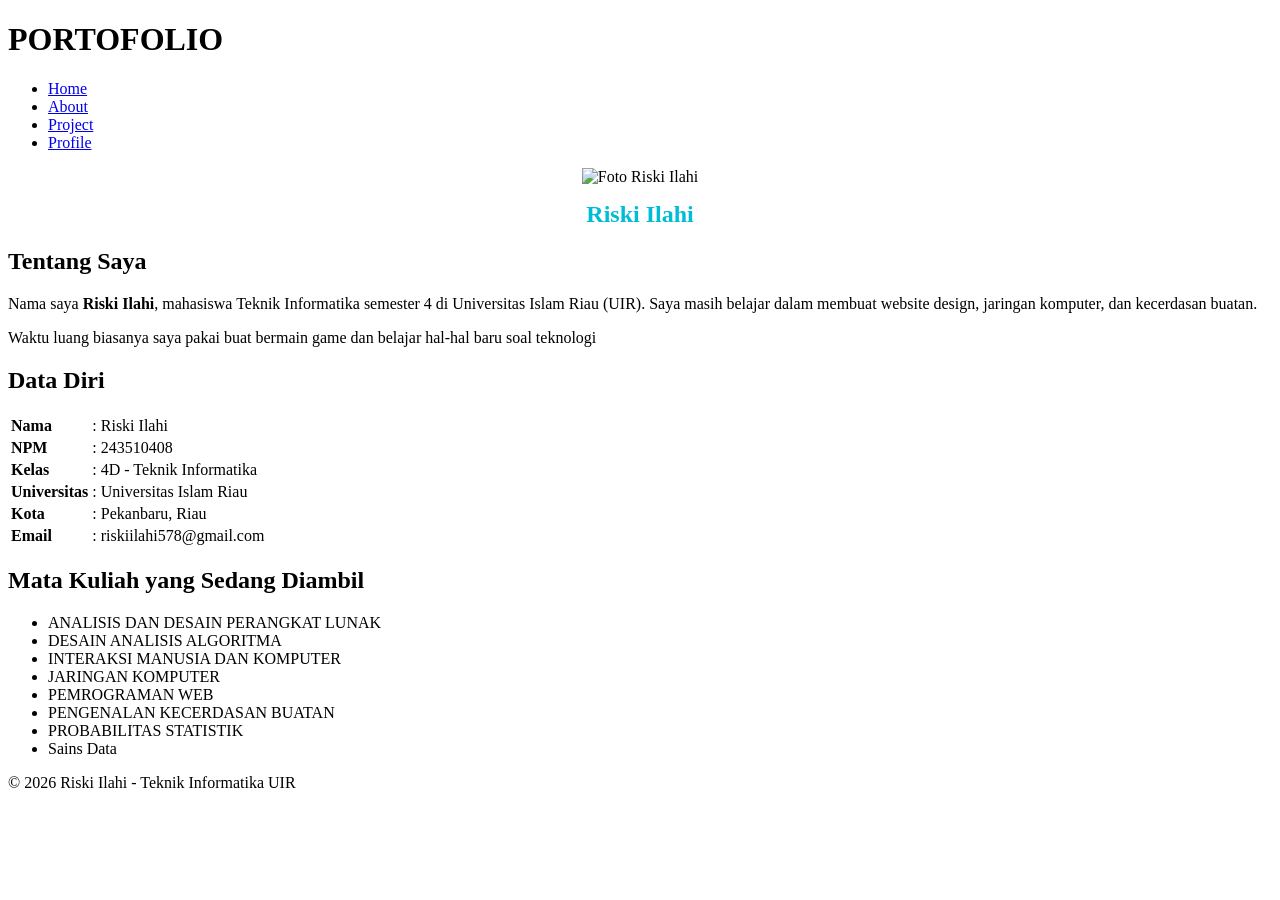
==== about.html @ 0316494c "buat ABOUT" ====
<!DOCTYPE html>
<html lang="id">
<head>
    <meta charset="UTF-8">
    <meta name="viewport" content="width=device-width, initial-scale=1.0">
    <title>About - Riski Ilahi</title>
    <link rel="stylesheet" href="style.css">
</head>

<body>

    <header>
        <h1>PORTOFOLIO</h1>
        <ul>
            <li><a href="portofolio.html">Home</a></li>
            <li><a href="about.html">About</a></li>
            <li><a href="project.html">Project</a></li>
            <li><a href="profile.html">Profile</a></li>
        </ul>
    </header>

    <main>

        <div class="section" style="text-align:center;">
            <img src="WhatsApp Image 2026-05-11 at 12.24.21.jpeg" alt="Foto Riski Ilahi" class="foto-profil">
            <h2 style="margin-top:15px; border:none; padding:0; color:#00bcd4;">Riski Ilahi</h2>
        </div>

        <div class="section">
            <h2>Tentang Saya</h2>
            <p>
                Nama saya <b>Riski Ilahi</b>, mahasiswa Teknik Informatika semester 4 di Universitas Islam Riau (UIR).
                Saya masih belajar dalam membuat website design, jaringan komputer, dan kecerdasan buatan.
            </p>
            <p>
                Waktu luang biasanya saya pakai buat bermain game dan belajar hal-hal baru soal teknologi 
            </p>
        </div>

        <div class="section">
            <h2>Data Diri</h2>
            <table class="tabel-info">
                <tr>
                    <td><b>Nama</b></td>
                    <td>: Riski Ilahi</td>
                </tr>
                <tr>
                    <td><b>NPM</b></td>
                    <td>: 243510408</td>
                </tr>
                <tr>
                    <td><b>Kelas</b></td>
                    <td>: 4D - Teknik Informatika</td>
                </tr>
                <tr>
                    <td><b>Universitas</b></td>
                    <td>: Universitas Islam Riau</td>
                </tr>
                <tr>
                    <td><b>Kota</b></td>
                    <td>: Pekanbaru, Riau</td>
                </tr>
                <tr>
                    <td><b>Email</b></td>
                    <td>: riskiilahi578@gmail.com</td>
                </tr>
            </table>
        </div>

        <div class="section">
            <h2>Mata Kuliah yang Sedang Diambil</h2>
            <ul>
                <li>ANALISIS DAN DESAIN PERANGKAT LUNAK</li>
                <li>DESAIN ANALISIS ALGORITMA</li>
                <li>INTERAKSI MANUSIA DAN KOMPUTER</li>
                <li>JARINGAN KOMPUTER</li>
                <li>PEMROGRAMAN WEB</li>
                <li>PENGENALAN KECERDASAN BUATAN</li>
                <li>PROBABILITAS STATISTIK</li>
                <li>Sains Data</li>
            </ul>
        </div>

    </main>

    <footer>
        <p>&copy; 2026 Riski Ilahi - Teknik Informatika UIR</p>
    </footer>

</body>
</html>
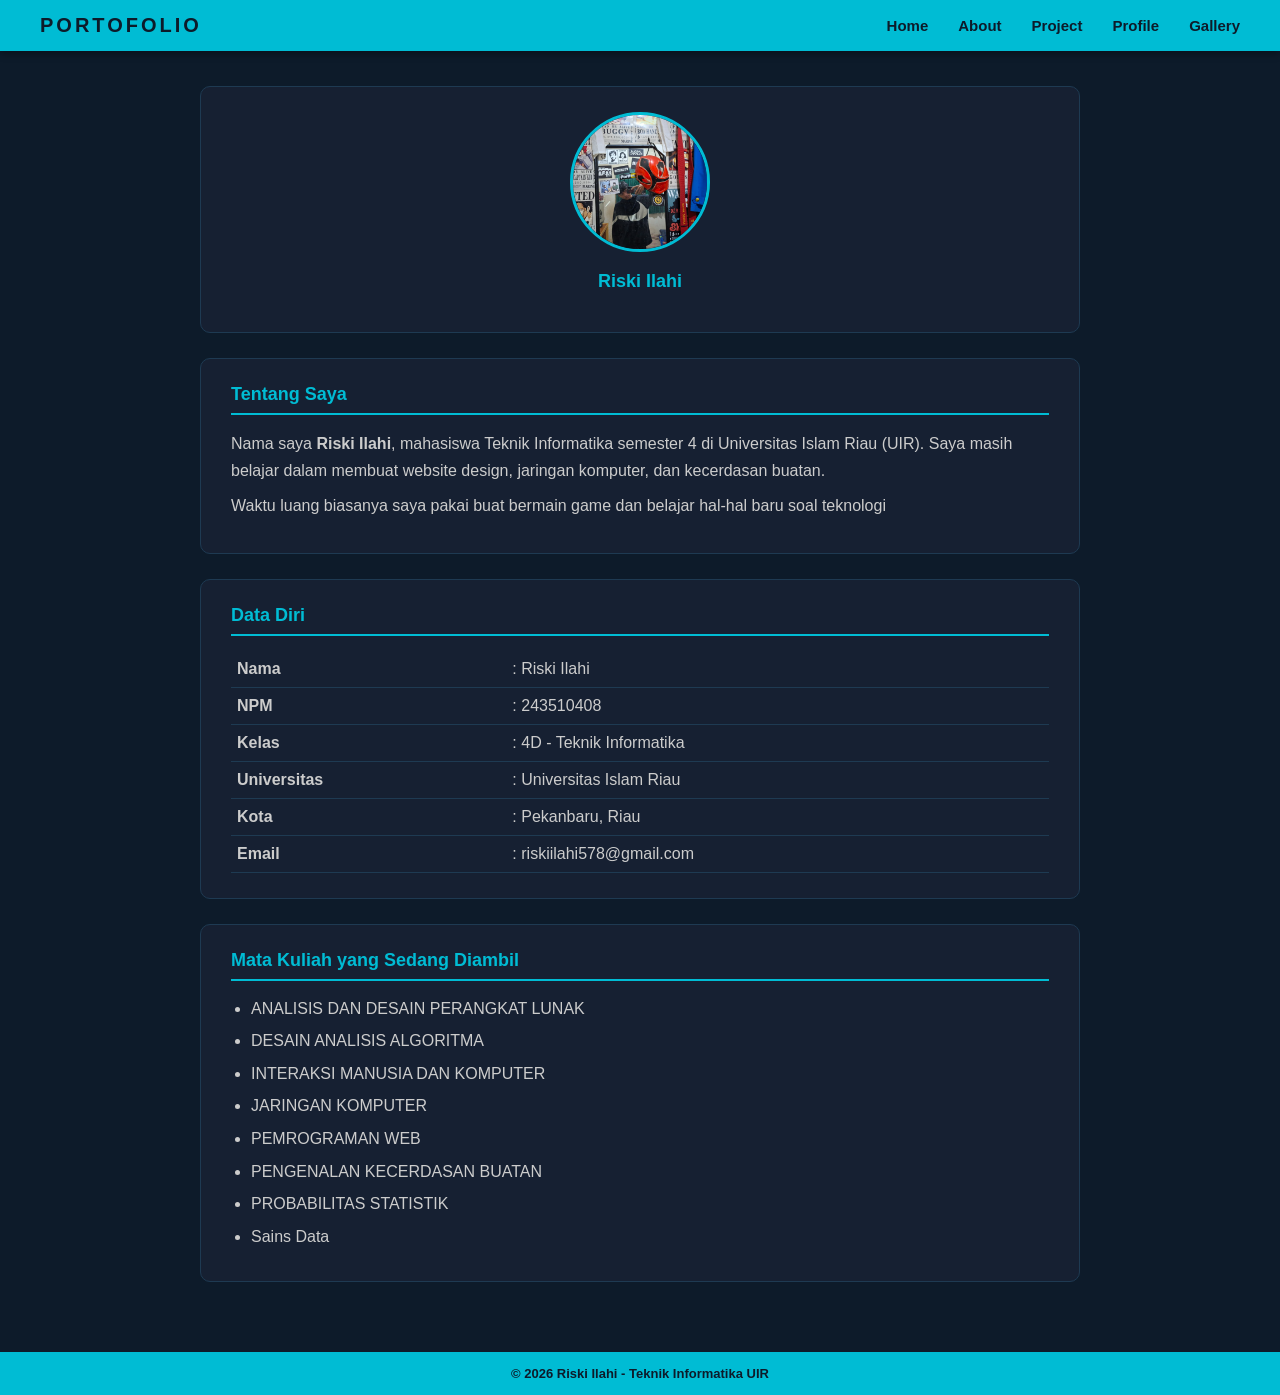
==== commit 7ce29295: "css, projct dan galery" ====
--- a/about.html
+++ b/about.html
@@ -16,13 +16,14 @@
             <li><a href="about.html">About</a></li>
             <li><a href="project.html">Project</a></li>
             <li><a href="profile.html">Profile</a></li>
+            <li><a href="gallery.html">Gallery</a></li>
         </ul>
     </header>
 
     <main>
 
         <div class="section" style="text-align:center;">
-            <img src="WhatsApp Image 2026-05-11 at 12.24.21.jpeg" alt="Foto Riski Ilahi" class="foto-profil">
+            <img src="WhatsApp Image 2026-06-01 at 13.34.08.jpeg" alt="Foto Riski Ilahi" class="foto-profil">
             <h2 style="margin-top:15px; border:none; padding:0; color:#00bcd4;">Riski Ilahi</h2>
         </div>
 
--- a/style.css
+++ b/style.css
@@ -0,0 +1,330 @@
+
+* {
+    margin: 0;
+    padding: 0;
+    box-sizing: border-box;
+}
+
+body {
+    font-family: Arial, sans-serif;
+    background-color: #0d1b2a;
+    color: #e0e0e0;
+    min-height: 100vh;
+}
+
+/*  HEADER  */
+
+header {
+    background-color: #00bcd4;
+    color: #0d1b2a;
+    padding: 14px 40px;
+    display: flex;
+    justify-content: space-between;
+    align-items: center;
+    position: sticky;
+    top: 0;
+    z-index: 100;
+    box-shadow: 0 2px 8px rgba(0,0,0,0.4);
+}
+
+header h1 {
+    font-size: 20px;
+    font-weight: 900;
+    letter-spacing: 3px;
+    color: #0d1b2a;
+}
+
+header ul {
+    list-style: none;
+    display: flex;
+    gap: 30px;
+}
+
+header ul li a {
+    color: #0d1b2a;
+    text-decoration: none;
+    font-size: 15px;
+    font-weight: bold;
+}
+
+header ul li a:hover {
+    color: white;
+}
+
+/*  MAIN  */
+
+main {
+    padding: 35px 40px;
+    max-width: 960px;
+    margin: 0 auto;
+}
+
+/*  HERO  */
+
+.hero {
+    text-align: center;
+    background-color: #162032;
+    padding: 50px 20px;
+    border-radius: 10px;
+    margin-bottom: 28px;
+    border: 1px solid #1e3a52;
+}
+
+.hero h1 {
+    font-size: 26px;
+    margin: 18px 0 10px;
+    color: #00bcd4;
+}
+
+.hero p {
+    font-size: 15px;
+    color: #aaa;
+    margin-bottom: 22px;
+}
+
+.btn {
+    background-color: #00bcd4;
+    color: #0d1b2a;
+    padding: 10px 28px;
+    border-radius: 5px;
+    text-decoration: none;
+    font-size: 14px;
+    font-weight: bold;
+}
+
+.btn:hover {
+    background-color: #0097a7;
+    color: white;
+}
+
+/* FOTO PROFIL  */
+
+.foto-profil {
+    width: 140px;
+    height: 140px;
+    border-radius: 50%;
+    object-fit: cover;
+    border: 3px solid #00bcd4;
+}
+
+.foto-profil-besar {
+    width: 170px;
+    height: 170px;
+    border-radius: 50%;
+    object-fit: cover;
+    border: 4px solid #00bcd4;
+    display: block;
+    margin: 0 auto 15px;
+}
+
+/* SECTION  */
+
+.section {
+    background-color: #162032;
+    padding: 25px 30px;
+    border-radius: 10px;
+    margin-bottom: 25px;
+    border: 1px solid #1e3a52;
+}
+
+.section h2 {
+    font-size: 18px;
+    margin-bottom: 15px;
+    color: #00bcd4;
+    border-bottom: 2px solid #00bcd4;
+    padding-bottom: 8px;
+}
+
+.section p {
+    margin-bottom: 8px;
+    line-height: 1.7;
+    color: #ccc;
+}
+
+.section ul {
+    padding-left: 20px;
+}
+
+.section ul li {
+    margin-bottom: 7px;
+    line-height: 1.6;
+    color: #ccc;
+}
+
+/*  TABEL INFO  */
+
+.tabel-info {
+    width: 100%;
+    border-collapse: collapse;
+}
+
+.tabel-info tr td {
+    padding: 9px 6px;
+    border-bottom: 1px solid #1e3a52;
+    color: #ccc;
+}
+
+/* KEAHLIAN LIST  */
+
+.keahlian-list {
+    display: flex;
+    flex-wrap: wrap;
+    gap: 10px;
+    list-style: none;
+    padding: 0;
+}
+
+.keahlian-list li {
+    background-color: #00bcd4;
+    color: #0d1b2a;
+    padding: 6px 16px;
+    border-radius: 20px;
+    font-size: 14px;
+    font-weight: bold;
+}
+
+/*  PROJECT GRID  */
+
+.project-grid {
+    display: flex;
+    flex-wrap: wrap;
+    gap: 20px;
+}
+
+.project-card {
+    background-color: #162032;
+    border-radius: 10px;
+    padding: 20px;
+    width: calc(50% - 10px);
+    border: 1px solid #1e3a52;
+}
+
+.project-img {
+    width: 100%;
+    height: 140px;
+    object-fit: cover;
+    border-radius: 6px;
+    margin-bottom: 12px;
+    background-color: #1e3a52;
+}
+
+.project-card h3 {
+    font-size: 15px;
+    margin-bottom: 8px;
+    color: #00bcd4;
+}
+
+.project-card p {
+    font-size: 13px;
+    color: #aaa;
+    margin-bottom: 12px;
+    line-height: 1.5;
+}
+
+.tag {
+    background-color: #0d1b2a;
+    color: #00bcd4;
+    border: 1px solid #00bcd4;
+    font-size: 11px;
+    padding: 3px 10px;
+    border-radius: 12px;
+    margin-right: 5px;
+}
+
+/*  PROFIL ATAS */
+
+.profil-atas {
+    text-align: center;
+}
+
+.profil-atas h2 {
+    border: none !important;
+    font-size: 22px;
+    color: #00bcd4;
+    margin-bottom: 5px !important;
+    padding-bottom: 0 !important;
+}
+
+.profil-atas p {
+    color: #888;
+}
+
+/* SKILL BAR */
+
+.skill-bar {
+    margin-bottom: 16px;
+}
+
+.skill-bar p {
+    margin-bottom: 5px;
+    font-size: 14px;
+    font-weight: bold;
+    color: #ccc;
+}
+
+.bar {
+    background-color: #1e3a52;
+    border-radius: 5px;
+    height: 22px;
+    width: 100%;
+}
+
+.fill {
+    background-color: #00bcd4;
+    height: 100%;
+    border-radius: 5px;
+    color: #0d1b2a;
+    font-size: 12px;
+    font-weight: bold;
+    text-align: right;
+    padding-right: 8px;
+    line-height: 22px;
+}
+
+/*  GALLERY */
+
+.gallery-grid {
+    display: flex;
+    flex-wrap: wrap;
+    gap: 15px;
+}
+
+.gallery-card {
+    width: calc(25% - 12px);
+    background-color: #0d1b2a;
+    border: 1px solid #1e3a52;
+    border-radius: 8px;
+    overflow: hidden;
+    text-align: center;
+}
+
+.gallery-card img {
+    width: 100%;
+    height: 160px;
+    object-fit: cover;
+    background-color: #1e3a52;
+    display: block;
+}
+
+.gallery-card p {
+    padding: 8px;
+    font-size: 13px;
+    color: #aaa;
+    margin: 0;
+}
+
+.gallery-card:hover {
+    border-color: #00bcd4;
+}
+
+/*  FOOTER  */
+
+footer {
+    background-color: #00bcd4;
+    color: #0d1b2a;
+    text-align: center;
+    padding: 14px;
+    font-size: 13px;
+    font-weight: bold;
+    margin-top: 10px;
+}
